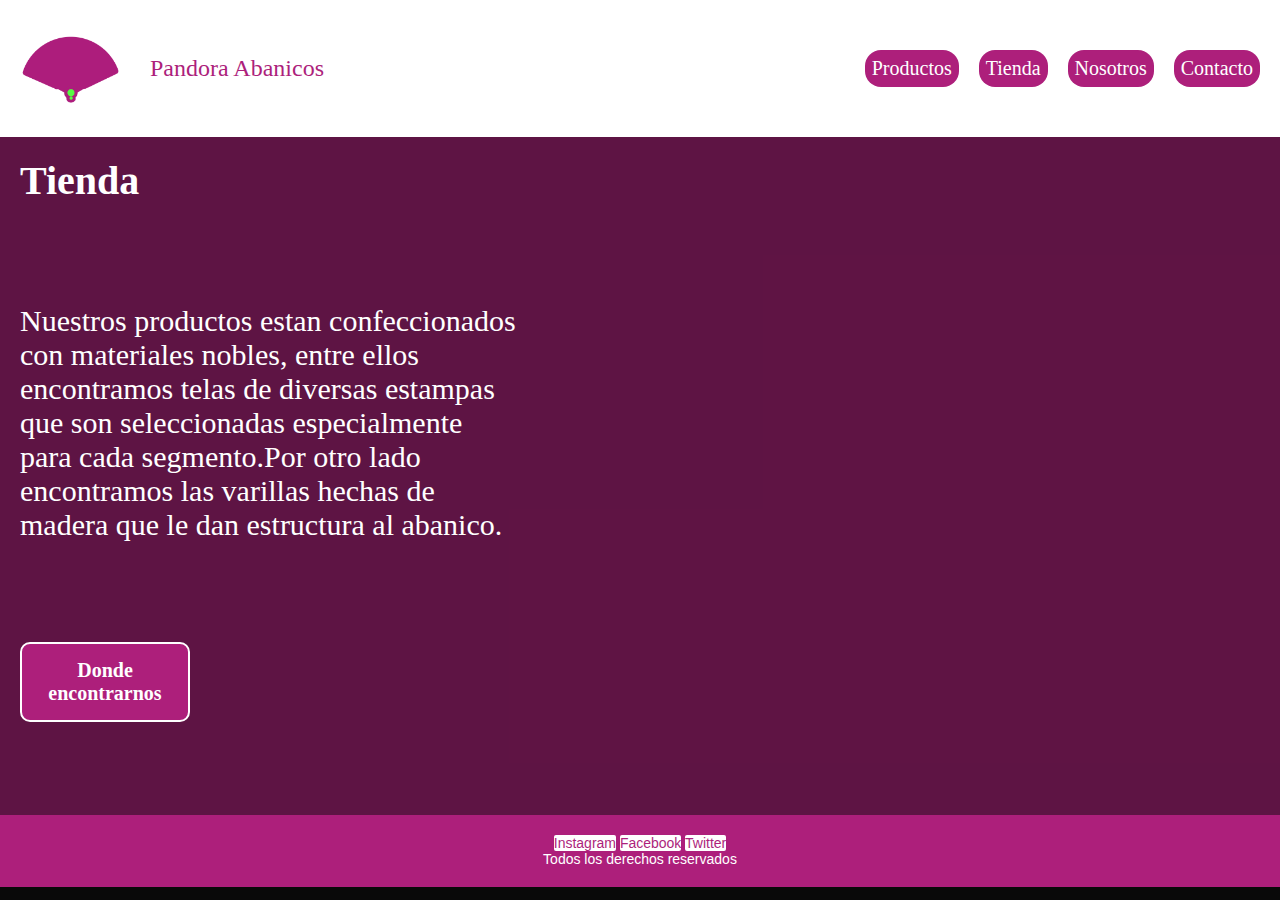
==== pages/about.html @ 2e5dace8 "first commit" ====
<!DOCTYPE html>
<html lang="en">
<head>
    <meta charset="UTF-8">
    <meta http-equiv="X-UA-Compatible" content="IE=edge">
    <meta name="viewport" content="width=device-width, initial-scale=1.0">
    <link rel="stylesheet" href="../css/style.css">
    <title>Sobre Nosotros </title>
</head>
<body>
    <header>
        <nav class="nav"> 
            <div class="nav-brand">
                <a href="../index.html">
                    <img src="../multimedia/logo icono-03.png" alt="logo">
                    Pandora Abanicos

                </a>
                
            </div>
           
            <ul class="nav-list">
               
                <li>
                    <a href="pages/productos.html" class="nav-link">Productos</a>
                </li>
                <li>
                    <a href="pages/tienda.html" class="nav-link"> Tienda</a>
                </li>
                <li>
                    <a href="pages/about.html" class="nav-link">Nosotros</a>
                </li>
                
                <li>
                    <a href="pages/contacto.html" class="nav-link">Contacto</a>
                </li>
                

            </ul>
        </nav>
		
	</header>

    <!--Main-->
    <main>
        <section class="hero-left">
            <h1 class="productos-titulo">Tienda</h1>
            <p> Nuestros productos estan confeccionados con materiales nobles, entre ellos encontramos
                telas de diversas estampas que son seleccionadas especialmente para cada segmento.Por otro lado
                encontramos las varillas hechas de madera que le dan estructura al abanico.
            </p>
            <a href="">Donde encontrarnos</a>
            
        


        </section> 

        <section class="hero-right">
            <iframe width="560" height="315" src="https://www.youtube.com/embed/lJnRmTUyJJo" title="YouTube video player" frameborder="0" allow="accelerometer; autoplay; clipboard-write; encrypted-media; gyroscope; picture-in-picture; web-share" allowfullscreen></iframe>
            <iframe width="560" height="315" src="https://www.youtube.com/embed/PdmQQ3m-bjE" title="YouTube video player" frameborder="0" allow="accelerometer; autoplay; clipboard-write; encrypted-media; gyroscope; picture-in-picture; web-share" allowfullscreen></iframe>

        </section>

    </main>

     <!--Footer-->
    
    <footer>
        <section class="footer">

            <a href="#" class="btn">Instagram</a>
            <a href="#" class="btn">Facebook</a>
            <a href="#" class="btn">Twitter</a>
           

        </section>
        <p>Todos los derechos reservados</p>

    </footer>
</body>
</html>
---- css/style.css ----
@import url('https://fonts.googleapis.com/css2?family=Poppins:wght@700&family=Roboto:wght@700&display=swap');

*{ padding: 0;
    margin: 0;
    box-sizing: border-box;
}

a {
    text-decoration: none;
}

li {
    list-style-type: none;
}

body {
    background: #090909;
}


/* NAV */
.nav {
   background-color: #ffffff;
   display: flex;
   justify-content: space-between;
   align-items: center;
   padding: 30px 20px;
   
}



.nav-brand a{
    color: #AD1F7C;
    font-size: 24px;
    display: flex;
    align-items: center;
    gap: 30px;
    transition:.3s;

}
.nav-brand:hover{
    color: #5b0d62;

}

/* LOGO* NAV */
.nav img{
    width: 100px;
    height: 100%;
    object-fit: cover;
}


.nav-list{
    display: flex;
    text-align: right;
    font-family:Verdana, Geneva, Tahoma, sans-serif
    font-size:24px;
    gap:20px;
}

.nav-list li {
    background-color: #ad1f7b;
    padding: 7px;
    border-radius: 16px;
}

.nav-link{ font-size: 20px;
    color: #ffffff;
    text-decoration: none;
    transition: .3s;
}


.nav-link:hover{
    color: #5b0d62;
}
    

/*Main index*/

main {
    background-color: #ad1f7b85;
    display: grid;
    grid-template-columns: repeat(4,1fr);
    grid-template-rows: auto;
    grid-template-areas: "left left right right";
    padding: 20px;

}

/*Main contacto*/
form{
    display: flex;
    flex-direction: column;
    justify-content:left;
    color: #ffffff;
    font-family: Verdana, Geneva, Tahoma, sans-serif;
    gap: 7px;
   
    
}
form div{
    display: flex;
    flex direction: column ;
    gap:5px;
}

label{
    color: #ffffff;
    font-size: 20px;
   
}

input{
    width: 320px;
    padding: 10px;
    
}

input:focus, textarea:focus{
    background-color: rgb(173, 108, 163);
    outline:none;

}
input:hover, textarea:hover{
    background-color: rgb(242, 200, 239);
    
    width: 350px;

}

textarea{
    width: 320px;
    padding: 10px;
    resize: none;
    transition: 0.5s;
}





/*Hero left index*/

.hero-left{
    grid-area: left;
    display: flex;
    flex-direction: column;
    width: 80%;
    gap: 100px;

}

.hero-left h1{
    font-size: 40px;
    color: #ffffff;
}

.hero-left p{
    font-size: 30px;
    color: #ffffff;
}

.hero-left a{
    background-color: #ad1f7b;
    border: 2px solid #ffffff;
    padding: 15px;
    min-width: 170px;
    max-width: 30%;
    border-radius: 10px;
    text-align: center;
    color: #ffffff;
    font-size: 20px;
    font-weight: bold;
    transition: .3s;
}

.hero-left a:hover {
    background-color: #ffffff;
    border: 2px solid #ad1f7b;
    color: #ad1f7b;
 }

.hero__left__users{
    display: flex;
    height: 120px;
    align-items: center;
}

.hero__left__users img{
    width: 90px;
    height: 90px;
    object-fit: cover;
    border-radius: 100%;
    border: 2px solid #ad1f7b;
    transition: .3s;

}

.hero__left__users img:hover{
    margin: 0px;
    width: 100px;
    height: 100px;

}


/*Hero right index*/
.hero-right{
    grid-area: right;
    position: relative;
    
}

.hero-right img{
    width: 90%;
    min-height: 700px;
    max-height: 100%;
    height: 90%;
    object-fit: cover;
    border-radius: 15px;
   
}



.hero__right__title {
    padding: 20px;
    background-color: #ffffffc8;
    border-radius: 10px;
    font-size: 16px;
    color: #AD1F7C;
    transition: .3s;
}

.hero__right__title:hover{
    background-color:white ;
    padding: 20px;
    font-size: 19px;

}

.c1 {
    position: absolute;
    bottom: 23%;
    left: -10%;
      
}

.c2 {
    position: absolute;
    bottom: 10%;
    left: -7%;
       
}



/*Footer*/

footer{
    background-color: #ad1f7b;
    text-align: center;
    font-size: 14px;
    font-family:Verdana, Geneva, Tahoma, sans-serif;
    color: #ffffff;
    padding: 20px;
}

.btn{ 
    text-decoration: none;
    color: #AD1F7C;
    font-size: 24;
    background-color:#ffffff
    ;
    border-radius: 2px;
}


/*Mediaqueries*/

@media only screen and (max-width:990px){
    .hero-left h1 {
        font-size: 34px;
    }

    .hero-left p {
        font-size: 24px;
    }
}

@media only screen and (max-width:768px) {
    .hero-right img{
        width: 100%;
    }

    .c1, .c2 {
        position: static;
        margin: 10px 0;
    }

    .hero__right__title:hover{
        background-color: #eeee;
        padding: 20px;
        font-size: 16px; 

        }

    
}
@media only screen and (max-width:660px) {
    nav {
        flex-direction: column;
        gap: 20px;
        justify-content: center;
        align-items: center;
    }

    main {
        display: flex;
        flex-direction: column;
        gap: 50px;
    }

    .hero-right {
        display: flex;
        flex-wrap: wrap;
        align-items: center;
        justify-content: center;
        gap: 10px;
    }
    .hero__right__title {
        padding: 25px;
        background-color: #eeeeee8a;
        border-radius: 10px;
        font-size: 16px;
        width: 40%;
        text-align: center;
    }
    .c1, .c2 {
        margin-top: -15%;
    }
}
    @media only screen and (max-width:480px) {

        .nav-list {
            width: 100%;
            gap: 10px;
            justify-content: center;
            align-items: center;
        }
    
        .nav-link {
            font-size: 16px;
    
        }
    
        .hero-left {
            width: 100%;
        }
    
        .hero-left p {
            text-align: justify;
        }
    
        .hero-left a {
            align-self: center;
        }
    
        .hero__left__users {
            justify-content: center;
        }
    
        .hero-right {
            flex-direction: column;
        }
    
        .c1, .c2 {
            margin: 0;
            width: 100%;
        }
    }

/*Contacto*/

.imagen-contacto{
 width: 1px;
 
}
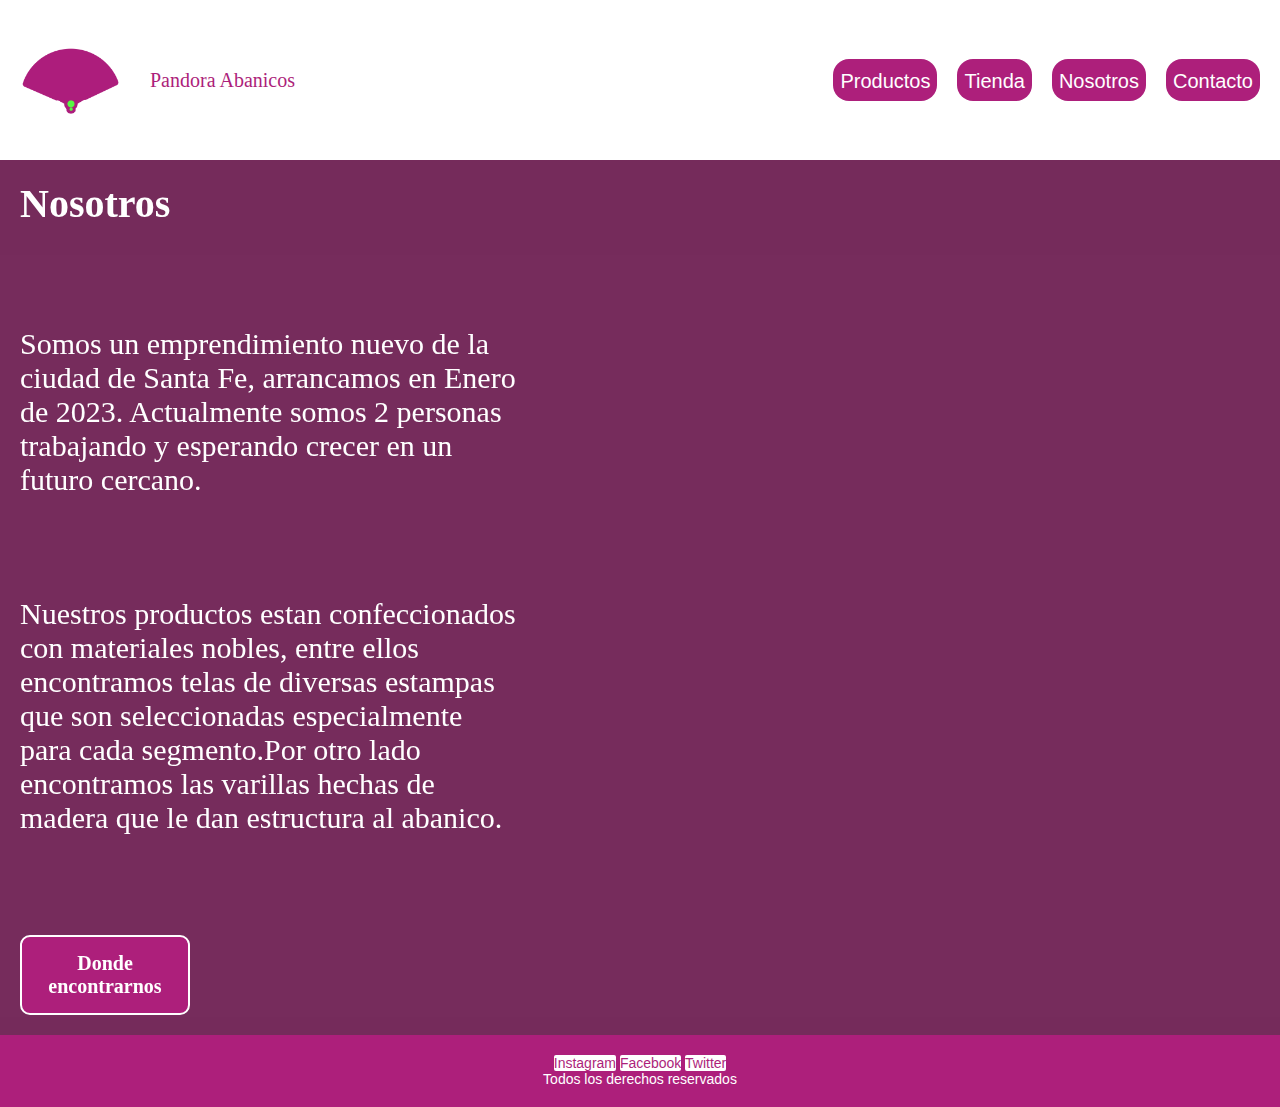
==== commit 13cc23f3: "entrega 3 del proyecto" ====
--- a/pages/about.html
+++ b/pages/about.html
@@ -1,11 +1,18 @@
 <!DOCTYPE html>
-<html lang="en">
+<html lang="es">
 <head>
     <meta charset="UTF-8">
     <meta http-equiv="X-UA-Compatible" content="IE=edge">
     <meta name="viewport" content="width=device-width, initial-scale=1.0">
+    <!--seo-->
+    <title>Nuestro emprendimiento </title>
+    <meta name="description" content="emprendimiento santafesino de abanicos artesanales para su venta">
+    <meta name="keywords" content="abanicos,venta,accesorios,moda">
+    <link rel="shortcut icon" href="../multimedia/favicon.png">
+    <link href="https://unpkg.com/aos@2.3.1/dist/aos.css" rel="stylesheet">
+     <!--bootstrap-->
+     <link href="https://cdn.jsdelivr.net/npm/bootstrap@5.3.0-alpha3/dist/css/bootstrap.min.css" rel="stylesheet" integrity="sha384-KK94CHFLLe+nY2dmCWGMq91rCGa5gtU4mk92HdvYe+M/SXH301p5ILy+dN9+nJOZ" crossorigin="anonymous">
     <link rel="stylesheet" href="../css/style.css">
-    <title>Sobre Nosotros </title>
 </head>
 <body>
     <header>
@@ -16,67 +23,63 @@
                     Pandora Abanicos
 
                 </a>
-                
             </div>
            
             <ul class="nav-list">
-               
                 <li>
-                    <a href="pages/productos.html" class="nav-link">Productos</a>
+                    <a href="productos.html" class="nav-link">Productos</a>
                 </li>
                 <li>
-                    <a href="pages/tienda.html" class="nav-link"> Tienda</a>
+                    <a href="tienda.html" class="nav-link"> Tienda</a>
                 </li>
                 <li>
-                    <a href="pages/about.html" class="nav-link">Nosotros</a>
+                    <a href="about.html" class="nav-link">Nosotros</a>
                 </li>
                 
                 <li>
-                    <a href="pages/contacto.html" class="nav-link">Contacto</a>
+                    <a href="contacto.html" class="nav-link">Contacto</a>
                 </li>
-                
-
             </ul>
         </nav>
-		
 	</header>
-
-    <!--Main-->
+   <!--Main-->
     <main>
-        <section class="hero-left">
-            <h1 class="productos-titulo">Tienda</h1>
+        <section class="hero-left" data-aos="fade-up"
+        data-aos-duration="3000" >
+            <h1 class="productos-titulo">Nosotros</h1>
+            <p> Somos un emprendimiento nuevo de la ciudad de Santa Fe, arrancamos en Enero de 2023.
+                Actualmente somos 2 personas trabajando y esperando crecer en un futuro cercano.
+            </p>
             <p> Nuestros productos estan confeccionados con materiales nobles, entre ellos encontramos
                 telas de diversas estampas que son seleccionadas especialmente para cada segmento.Por otro lado
                 encontramos las varillas hechas de madera que le dan estructura al abanico.
             </p>
             <a href="">Donde encontrarnos</a>
-            
-        
+        </section> 
+        <section class="hero-right">
+            <div>
+                <iframe width="560" height="315" src="https://www.youtube.com/embed/lJnRmTUyJJo" title="YouTube video player" frameborder="0" allow="accelerometer; autoplay; clipboard-write; encrypted-media; gyroscope; picture-in-picture; web-share" allowfullscreen></iframe>
 
-
-        </section> 
-
-        <section class="hero-right">
-            <iframe width="560" height="315" src="https://www.youtube.com/embed/lJnRmTUyJJo" title="YouTube video player" frameborder="0" allow="accelerometer; autoplay; clipboard-write; encrypted-media; gyroscope; picture-in-picture; web-share" allowfullscreen></iframe>
+            </div>
+           <div>
             <iframe width="560" height="315" src="https://www.youtube.com/embed/PdmQQ3m-bjE" title="YouTube video player" frameborder="0" allow="accelerometer; autoplay; clipboard-write; encrypted-media; gyroscope; picture-in-picture; web-share" allowfullscreen></iframe>
-
-        </section>
-
+           </div>
+         </section>
     </main>
-
-     <!--Footer-->
-    
+   <!--Footer-->
     <footer>
         <section class="footer">
-
             <a href="#" class="btn">Instagram</a>
             <a href="#" class="btn">Facebook</a>
             <a href="#" class="btn">Twitter</a>
-           
-
-        </section>
+         </section>
         <p>Todos los derechos reservados</p>
-
-    </footer>
+    </footer>    
+     <!--bootstrap-->
+    <script src="https://cdn.jsdelivr.net/npm/bootstrap@5.3.0-alpha3/dist/js/bootstrap.bundle.min.js" integrity="sha384-ENjdO4Dr2bkBIFxQpeoTz1HIcje39Wm4jDKdf19U8gI4ddQ3GYNS7NTKfAdVQSZe" crossorigin="anonymous"></script>
+    <script src="https://unpkg.com/aos@2.3.1/dist/aos.js"></script>
+    <script>
+        AOS.init();
+      </script>
 </body>
 </html>--- a/css/style.css
+++ b/css/style.css
@@ -1,394 +1,316 @@
-@import url('https://fonts.googleapis.com/css2?family=Poppins:wght@700&family=Roboto:wght@700&display=swap');
-
-*{ padding: 0;
-    margin: 0;
-    box-sizing: border-box;
+@import url("https://fonts.googleapis.com/css2?family=Poppins:wght@700&family=Roboto:wght@700&display=swap");
+* {
+  padding: 0;
+  margin: 0;
+  box-sizing: border-box;
 }
 
 a {
-    text-decoration: none;
+  text-decoration: none;
 }
 
 li {
-    list-style-type: none;
+  list-style-type: none;
 }
 
 body {
-    background: #090909;
-}
-
-
-/* NAV */
+  background: #3a3a3a;
+}
+
+.hero-right img {
+  width: 90%;
+  height: 90%;
+}
+
 .nav {
-   background-color: #ffffff;
-   display: flex;
-   justify-content: space-between;
-   align-items: center;
-   padding: 30px 20px;
-   
-}
-
-
-
-.nav-brand a{
-    color: #AD1F7C;
+  background-color: #ffffff;
+  display: flex;
+  justify-content: space-between;
+  align-items: center;
+  padding: 30px 20px;
+}
+.nav .nav-brand a {
+  color: #ad1f7b;
+  font-size: 20px;
+  display: flex;
+  align-items: center;
+  gap: 30px;
+  transition: 0.3s;
+}
+.nav .nav-brand a:hover {
+  color: #5b0d62;
+}
+.nav img {
+  width: 100px;
+  height: 100px;
+  object-fit: contain;
+}
+.nav .nav-list {
+  display: flex;
+  text-align: right;
+  font-family: Verdana, Geneva, Tahoma, sans-serif;
+  font-size: 24px;
+  gap: 20px;
+}
+.nav .nav-list li {
+  background-color: #ad1f7b;
+  padding: 7px;
+  border-radius: 16px;
+}
+.nav .nav-list li .nav-link {
+  font-size: 20px;
+  color: #ffffff;
+  text-decoration: none;
+  transition: 0.3s;
+}
+.nav .nav-list li .nav-link:hover {
+  color: #5b0d62;
+}
+
+/*Footer*/
+footer {
+  background-color: #ad1f7b;
+  text-align: center;
+  font-size: 14px;
+  font-family: Verdana, Geneva, Tahoma, sans-serif;
+  color: #ffffff;
+  padding: 20px;
+}
+footer .btn {
+  text-decoration: none;
+  color: #ad1f7b;
+  font-size: 24;
+  background-color: #ffffff;
+  border-radius: 2px;
+}
+
+/*Main index*/
+main {
+  background-color: rgba(173, 31, 123, 0.5215686275);
+  display: grid;
+  grid-template-columns: repeat(4, 1fr);
+  grid-template-rows: auto;
+  grid-template-areas: "left left right right";
+  padding: 20px;
+}
+
+form {
+  display: flex;
+  flex-direction: column;
+  justify-content: left;
+  color: #ffffff;
+  font-family: Verdana, Geneva, Tahoma, sans-serif;
+  gap: 7px;
+}
+form div {
+  display: flex;
+  flex-direction: column;
+  gap: 5px;
+}
+form label {
+  color: #ffffff;
+  font-size: 20px;
+}
+
+input {
+  width: 320px;
+  border-radius: 7px;
+  padding: 10px;
+}
+
+input:focus, textarea:focus {
+  background-color: rgb(173, 108, 163);
+  outline: none;
+}
+
+input:hover, textarea:hover {
+  background-color: rgb(242, 200, 239);
+  width: 350px;
+}
+
+textarea {
+  width: 320px;
+  border-radius: 7px;
+  padding: 10px;
+  resize: none;
+  transition: 0.5s;
+}
+
+/*Hero left index*/
+.hero-left {
+  grid-area: left;
+  display: flex;
+  flex-direction: column;
+  width: 80%;
+  gap: 100px;
+}
+.hero-left h1 {
+  font-size: 40px;
+  color: #ffffff;
+}
+.hero-left p {
+  font-size: 30px;
+  color: #ffffff;
+}
+.hero-left a {
+  background-color: #ad1f7b;
+  border: 2px solid #ffffff;
+  padding: 15px;
+  min-width: 170px;
+  max-width: 30%;
+  border-radius: 10px;
+  text-align: center;
+  color: #ffffff;
+  font-size: 20px;
+  font-weight: bold;
+  transition: 0.3s;
+}
+.hero-left a:hover {
+  background-color: #ffffff;
+  border: 2px solid #ad1f7b;
+  color: #ad1f7b;
+}
+
+.hero__left__users {
+  display: flex;
+  height: 120px;
+  align-items: center;
+}
+.hero__left__users img {
+  width: 90px;
+  height: 90px;
+  object-fit: cover;
+  border-radius: 100%;
+  border: 2px solid #ad1f7b;
+  transition: 0.3s;
+}
+.hero__left__users img:hover {
+  margin: 0px;
+  width: 100px;
+  height: 100px;
+}
+
+/*Hero right index*/
+.hero-right {
+  grid-area: right;
+  position: relative;
+}
+.hero-right img {
+  min-height: 700px;
+  max-height: 100%;
+  object-fit: cover;
+  border-radius: 15px;
+}
+
+.hero__right__title {
+  padding: 20px;
+  background-color: #ffffff;
+  border-radius: 10px;
+  font-size: 16px;
+  color: #ad1f7b;
+  transition: 0.3s;
+}
+.hero__right__title:hover {
+  background-color: #ffffff;
+  padding: 20px;
+  font-size: 19px;
+}
+
+.c1 {
+  position: absolute;
+  bottom: 23%;
+  left: -10%;
+}
+
+.c2 {
+  position: absolute;
+  bottom: 10%;
+  left: -7%;
+}
+
+@media only screen and (max-width: 990px) {
+  .hero-left h1 {
+    font-size: 34px;
+  }
+  .hero-left p {
     font-size: 24px;
-    display: flex;
+  }
+}
+@media only screen and (max-width: 768px) {
+  .hero-right img {
+    width: 100%;
+  }
+  .c1, .c2 {
+    position: static;
+    margin: 10px 0;
+  }
+  .hero__right__title:hover {
+    background-color: rgba(238, 238, 238, 0.9333333333);
+    padding: 20px;
+    font-size: 16px;
+  }
+}
+@media only screen and (max-width: 660px) {
+  nav {
+    flex-direction: column;
+    gap: 20px;
+    justify-content: center;
     align-items: center;
-    gap: 30px;
-    transition:.3s;
-
-}
-.nav-brand:hover{
-    color: #5b0d62;
-
-}
-
-/* LOGO* NAV */
-.nav img{
-    width: 100px;
-    height: 100%;
-    object-fit: cover;
-}
-
-
-.nav-list{
-    display: flex;
-    text-align: right;
-    font-family:Verdana, Geneva, Tahoma, sans-serif
-    font-size:24px;
-    gap:20px;
-}
-
-.nav-list li {
-    background-color: #ad1f7b;
-    padding: 7px;
-    border-radius: 16px;
-}
-
-.nav-link{ font-size: 20px;
-    color: #ffffff;
-    text-decoration: none;
-    transition: .3s;
-}
-
-
-.nav-link:hover{
-    color: #5b0d62;
-}
-    
-
-/*Main index*/
-
-main {
-    background-color: #ad1f7b85;
-    display: grid;
-    grid-template-columns: repeat(4,1fr);
-    grid-template-rows: auto;
-    grid-template-areas: "left left right right";
-    padding: 20px;
-
-}
-
-/*Main contacto*/
-form{
+  }
+  main {
     display: flex;
     flex-direction: column;
-    justify-content:left;
-    color: #ffffff;
-    font-family: Verdana, Geneva, Tahoma, sans-serif;
-    gap: 7px;
-   
-    
-}
-form div{
+    gap: 50px;
+  }
+  .hero-right {
     display: flex;
-    flex direction: column ;
-    gap:5px;
-}
-
-label{
-    color: #ffffff;
-    font-size: 20px;
-   
-}
-
-input{
-    width: 320px;
-    padding: 10px;
-    
-}
-
-input:focus, textarea:focus{
-    background-color: rgb(173, 108, 163);
-    outline:none;
-
-}
-input:hover, textarea:hover{
-    background-color: rgb(242, 200, 239);
-    
-    width: 350px;
-
-}
-
-textarea{
-    width: 320px;
-    padding: 10px;
-    resize: none;
-    transition: 0.5s;
-}
-
-
-
-
-
-/*Hero left index*/
-
-.hero-left{
-    grid-area: left;
-    display: flex;
-    flex-direction: column;
-    width: 80%;
-    gap: 100px;
-
-}
-
-.hero-left h1{
-    font-size: 40px;
-    color: #ffffff;
-}
-
-.hero-left p{
-    font-size: 30px;
-    color: #ffffff;
-}
-
-.hero-left a{
-    background-color: #ad1f7b;
-    border: 2px solid #ffffff;
-    padding: 15px;
-    min-width: 170px;
-    max-width: 30%;
-    border-radius: 10px;
-    text-align: center;
-    color: #ffffff;
-    font-size: 20px;
-    font-weight: bold;
-    transition: .3s;
-}
-
-.hero-left a:hover {
-    background-color: #ffffff;
-    border: 2px solid #ad1f7b;
-    color: #ad1f7b;
- }
-
-.hero__left__users{
-    display: flex;
-    height: 120px;
+    flex-wrap: wrap;
     align-items: center;
-}
-
-.hero__left__users img{
-    width: 90px;
-    height: 90px;
-    object-fit: cover;
-    border-radius: 100%;
-    border: 2px solid #ad1f7b;
-    transition: .3s;
-
-}
-
-.hero__left__users img:hover{
-    margin: 0px;
-    width: 100px;
-    height: 100px;
-
-}
-
-
-/*Hero right index*/
-.hero-right{
-    grid-area: right;
-    position: relative;
-    
-}
-
-.hero-right img{
-    width: 90%;
-    min-height: 700px;
-    max-height: 100%;
-    height: 90%;
-    object-fit: cover;
-    border-radius: 15px;
-   
-}
-
-
-
-.hero__right__title {
-    padding: 20px;
-    background-color: #ffffffc8;
+    justify-content: center;
+    gap: 10px;
+  }
+  .hero__right__title {
+    padding: 25px;
+    background-color: rgba(238, 238, 238, 0.5411764706);
     border-radius: 10px;
     font-size: 16px;
-    color: #AD1F7C;
-    transition: .3s;
-}
-
-.hero__right__title:hover{
-    background-color:white ;
-    padding: 20px;
-    font-size: 19px;
-
-}
-
-.c1 {
-    position: absolute;
-    bottom: 23%;
-    left: -10%;
-      
-}
-
-.c2 {
-    position: absolute;
-    bottom: 10%;
-    left: -7%;
-       
-}
-
-
-
-/*Footer*/
-
-footer{
-    background-color: #ad1f7b;
+    width: 40%;
     text-align: center;
-    font-size: 14px;
-    font-family:Verdana, Geneva, Tahoma, sans-serif;
-    color: #ffffff;
-    padding: 20px;
-}
-
-.btn{ 
-    text-decoration: none;
-    color: #AD1F7C;
-    font-size: 24;
-    background-color:#ffffff
-    ;
-    border-radius: 2px;
-}
-
-
-/*Mediaqueries*/
-
-@media only screen and (max-width:990px){
-    .hero-left h1 {
-        font-size: 34px;
-    }
-
-    .hero-left p {
-        font-size: 24px;
-    }
-}
-
-@media only screen and (max-width:768px) {
-    .hero-right img{
-        width: 100%;
-    }
-
-    .c1, .c2 {
-        position: static;
-        margin: 10px 0;
-    }
-
-    .hero__right__title:hover{
-        background-color: #eeee;
-        padding: 20px;
-        font-size: 16px; 
-
-        }
-
-    
-}
-@media only screen and (max-width:660px) {
-    nav {
-        flex-direction: column;
-        gap: 20px;
-        justify-content: center;
-        align-items: center;
-    }
-
-    main {
-        display: flex;
-        flex-direction: column;
-        gap: 50px;
-    }
-
-    .hero-right {
-        display: flex;
-        flex-wrap: wrap;
-        align-items: center;
-        justify-content: center;
-        gap: 10px;
-    }
-    .hero__right__title {
-        padding: 25px;
-        background-color: #eeeeee8a;
-        border-radius: 10px;
-        font-size: 16px;
-        width: 40%;
-        text-align: center;
-    }
-    .c1, .c2 {
-        margin-top: -15%;
-    }
-}
-    @media only screen and (max-width:480px) {
-
-        .nav-list {
-            width: 100%;
-            gap: 10px;
-            justify-content: center;
-            align-items: center;
-        }
-    
-        .nav-link {
-            font-size: 16px;
-    
-        }
-    
-        .hero-left {
-            width: 100%;
-        }
-    
-        .hero-left p {
-            text-align: justify;
-        }
-    
-        .hero-left a {
-            align-self: center;
-        }
-    
-        .hero__left__users {
-            justify-content: center;
-        }
-    
-        .hero-right {
-            flex-direction: column;
-        }
-    
-        .c1, .c2 {
-            margin: 0;
-            width: 100%;
-        }
-    }
-
+  }
+  .c1, .c2 {
+    margin-top: -15%;
+  }
+}
+@media only screen and (max-width: 480px) {
+  .nav-list {
+    width: 100%;
+    gap: 10px;
+    justify-content: center;
+    align-items: center;
+  }
+  .nav-link {
+    font-size: 16px;
+  }
+  .hero-left {
+    width: 100%;
+  }
+  .hero-left p {
+    text-align: justify;
+  }
+  .hero-left a {
+    align-self: center;
+  }
+  .hero__left__users {
+    justify-content: center;
+  }
+  .hero-right {
+    flex-direction: column;
+  }
+  .c1, .c2 {
+    margin: 0;
+    width: 100%;
+  }
+}
 /*Contacto*/
 
-.imagen-contacto{
- width: 1px;
- 
-}
-
-
-
+/*# sourceMappingURL=style.css.map */
